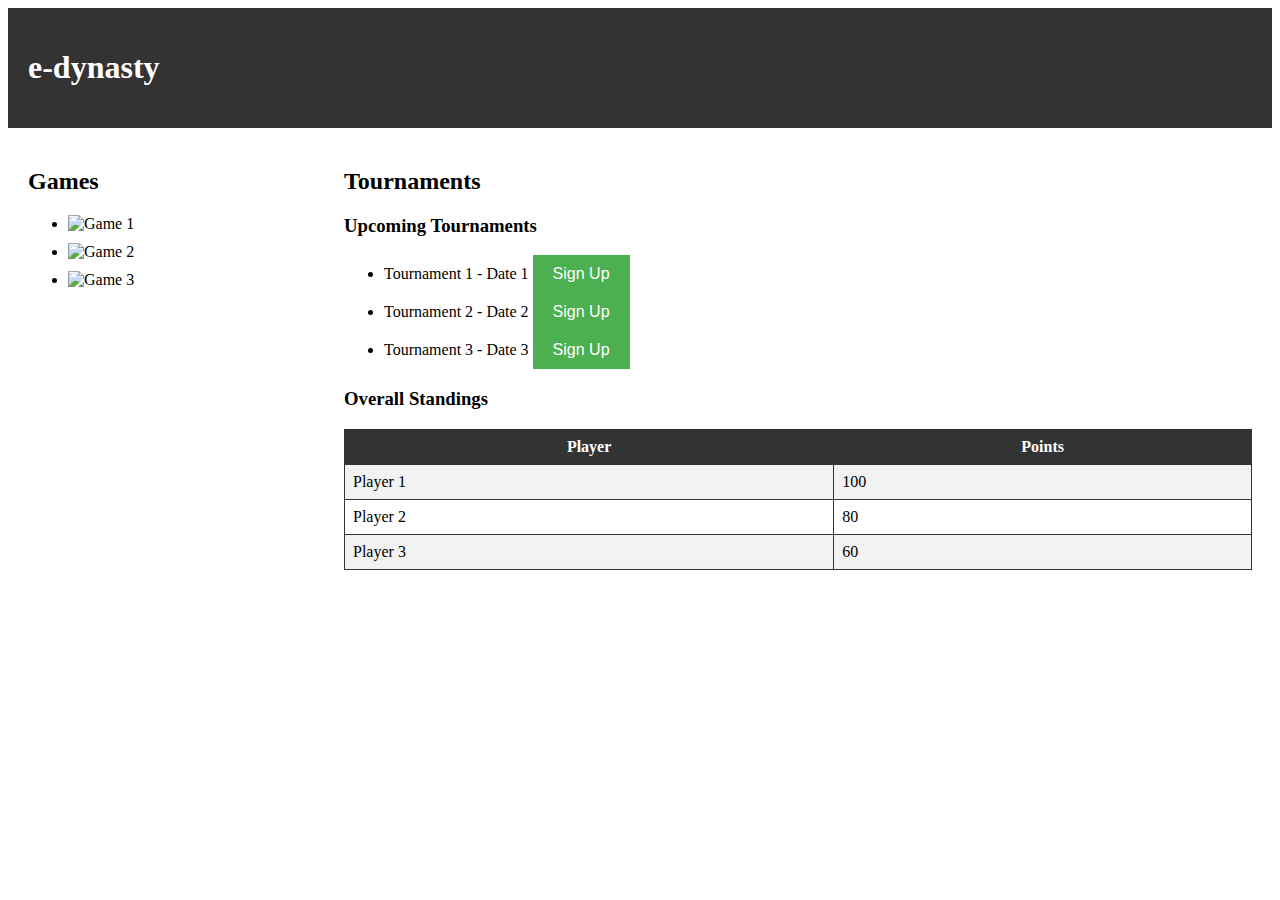
==== esports/index.html @ 07488554 "add esports site" ====
<!DOCTYPE html>
<html>
<head>
  <meta charset="UTF-8">
  <title>e-dynasty</title>
  <link rel="stylesheet" type="text/css" href="styles.css">
</head>
<body>
  <header>
    <h1>e-dynasty</h1>
  </header>

  <aside>
    <h2>Games</h2>
    <ul>
      <li><img src="game1_logo.png" alt="Game 1"></li>
      <li><img src="game2_logo.png" alt="Game 2"></li>
      <li><img src="game3_logo.png" alt="Game 3"></li>
    </ul>
  </aside>

  <main>
    <h2>Tournaments</h2>
    <section>
      <h3>Upcoming Tournaments</h3>
      <ul>
        <li>
          <span>Tournament 1 - Date 1</span>
          <button class="signup-button">Sign Up</button>
        </li>
        <li>
          <span>Tournament 2 - Date 2</span>
          <button class="signup-button">Sign Up</button>
        </li>
        <li>
          <span>Tournament 3 - Date 3</span>
          <button class="signup-button">Sign Up</button>
        </li>
      </ul>
    </section>

    <section>
      <h3>Overall Standings</h3>
      <table>
        <tr>
          <th>Player</th>
          <th>Points</th>
        </tr>
        <tr>
          <td>Player 1</td>
          <td>100</td>
        </tr>
        <tr>
          <td>Player 2</td>
          <td>80</td>
        </tr>
        <tr>
          <td>Player 3</td>
          <td>60</td>
        </tr>
      </table>
    </section>
  </main>
</body>
</html>
---- esports/styles.css ----
/* CSS styles for the e-dynasty website */

/* Header styles */
header {
    background-color: #333;
    color: #fff;
    padding: 20px;
  }
  
  /* Aside styles */
  aside {
    float: left;
    width: 20%;
    padding: 20px;
  }
  
  /* Main styles */
  main {
    margin-left: 25%;
    padding: 20px;
  }
  
  /* Game logo styles */
  aside img {
    width: 100px;
    height: 100px;
    margin-bottom: 10px;
  }
  
  /* Table styles */
  table {
    width: 100%;
    border-collapse: collapse;
  }
  
  table th, table td {
    border: 1px solid #333;
    padding: 8px;
  }
  
  table th {
    background-color: #333;
    color: #fff;
  }
  
  table tr:nth-child(even) {
    background-color: #f2f2f2;
  }
  
  /* Responsive styles */
  @media screen and (max-width: 600px) {
    aside {
      width: 100%;
      float: none;
    }
  
    main {
      margin-left: 0;
    }
  }
  
  /* Sign-up button styles */
  .signup-button {
    background-color: #4CAF50;
    color: #fff;
    border: none;
    padding: 10px 20px;
    text-align: center;
    text-decoration: none;
    display: inline-block;
    font-size: 16px;
    cursor: pointer;
    transition: background-color 0.3s ease;
  }
  
  .signup-button:hover {
    background-color: #45a049;
  }
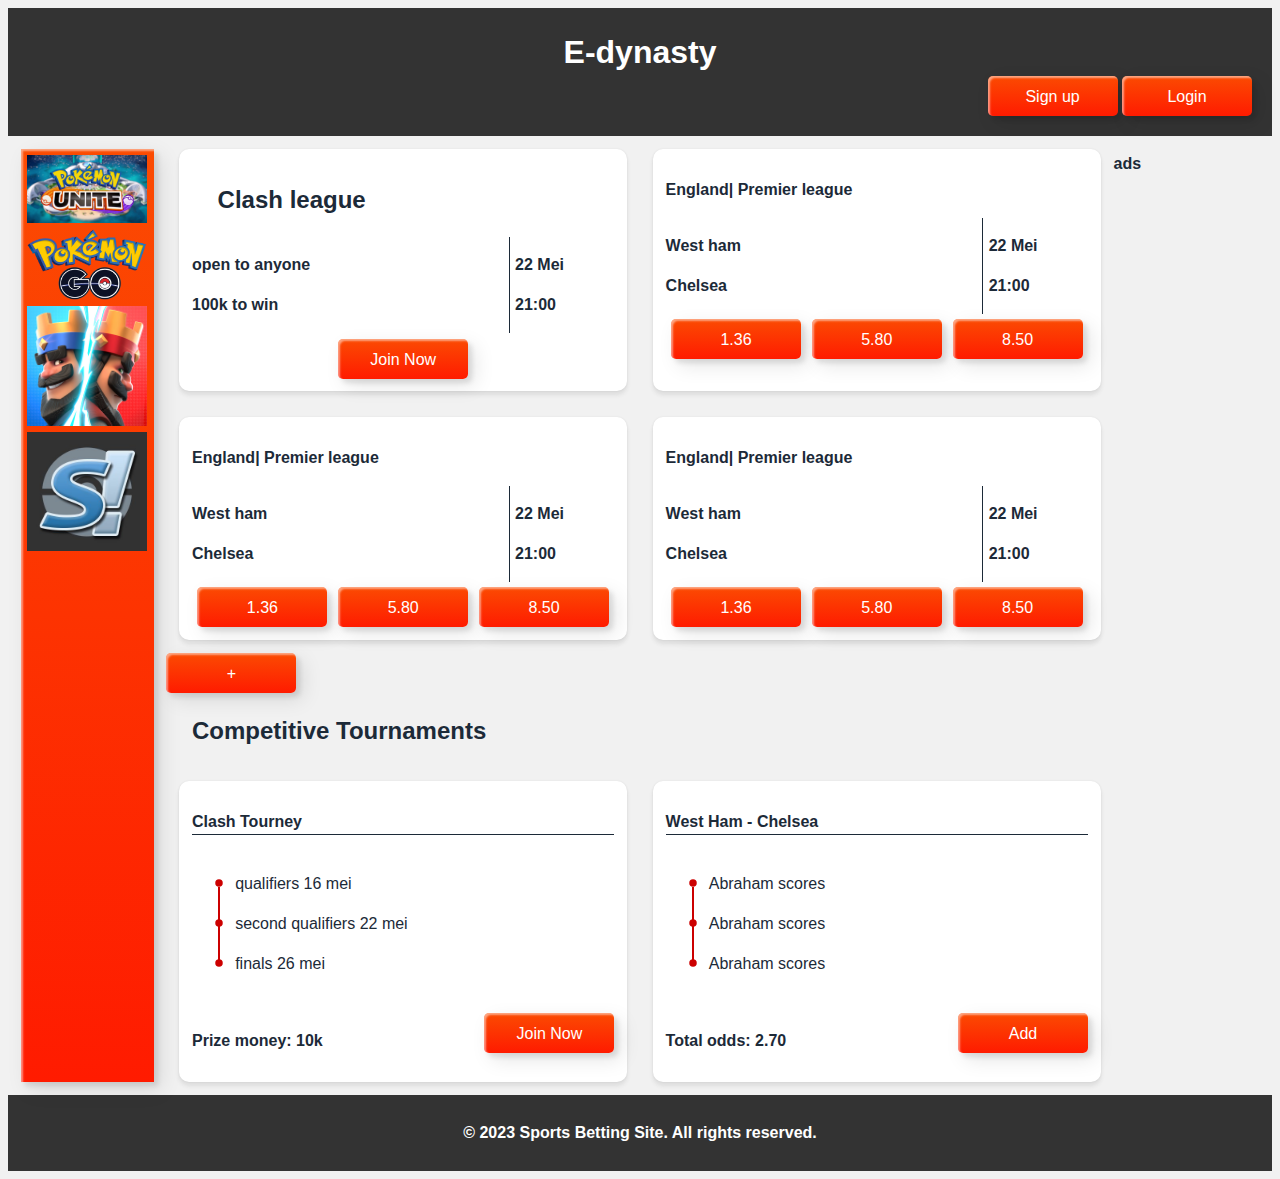
==== commit 92d98bdf: "new pages" ====
--- a/esports/index.html
+++ b/esports/index.html
@@ -2,64 +2,165 @@
 <html>
 <head>
   <meta charset="UTF-8">
-  <title>e-dynasty</title>
-  <link rel="stylesheet" type="text/css" href="styles.css">
+  <title>Sports Betting Site</title>
+  <link rel="stylesheet" type="text/css" href="sport.css">
 </head>
 <body>
   <header>
-    <h1>e-dynasty</h1>
+    <h1>E-dynasty</h1>
+    <nav>
+      <ul></ul>
+      </ul>
+      <div class="Login">
+      <button>Sign up</button>
+      <button>Login</button>
+    </div>
+    </nav>
   </header>
 
+  <main>
+
   <aside>
-    <h2>Games</h2>
     <ul>
-      <li><img src="game1_logo.png" alt="Game 1"></li>
-      <li><img src="game2_logo.png" alt="Game 2"></li>
-      <li><img src="game3_logo.png" alt="Game 3"></li>
+        <li><a href="#"><img src="./assets/images/unite.jpg"> </a></li>
+        <li><a href="#"><img src="./assets/images/pogo.png"> </a></li>
+        <li><a href="#"><img src="./assets/images/clash.jpg"> </a></li>
+        <li><a href="#"><img src="./assets/images/showdown.jpg"> </a></li>
     </ul>
   </aside>
 
-  <main>
-    <h2>Tournaments</h2>
-    <section>
-      <h3>Upcoming Tournaments</h3>
-      <ul>
-        <li>
-          <span>Tournament 1 - Date 1</span>
-          <button class="signup-button">Sign Up</button>
-        </li>
-        <li>
-          <span>Tournament 2 - Date 2</span>
-          <button class="signup-button">Sign Up</button>
-        </li>
-        <li>
-          <span>Tournament 3 - Date 3</span>
-          <button class="signup-button">Sign Up</button>
-        </li>
-      </ul>
-    </section>
+  
+  <div class="container">
+	<!-- code here -->
+	<div class="match soccer">
+        <h2>Clash league</h2>
+        <div class="betbody">
+        <div class="teams">
+        <p>open to anyone</p>
+        <p>100k to win</p>
+        </div>
+        <div class="date">
+            <p>22 Mei</p>
+            <p>21:00</p>
+        </div>
+    </div>
+    <div class="betbuttons">
+        <button>Join Now</button>
+    </div>
+	</div>
+    <div class="match soccer">
+        <p>England| Premier league</p>
+        <div class="betbody">
+        <div class="teams">
+        <p>West ham</p>
+        <p>Chelsea</p>
+        </div>
+        <div class="date">
+            <p>22 Mei</p>
+            <p>21:00</p>
+        </div>
+    </div>
+    <div class="betbuttons">
+        <button>1.36</button>
+        <button>5.80</button>
+        <button>8.50</button>
+    </div>
+	</div>
+    <div class="match soccer">
+        <p>England| Premier league</p>
+        <div class="betbody">
+        <div class="teams">
+        <p>West ham</p>
+        <p>Chelsea</p>
+        </div>
+        <div class="date">
+            <p>22 Mei</p>
+            <p>21:00</p>
+        </div>
+    </div>
+    <div class="betbuttons">
+        <button>1.36</button>
+        <button>5.80</button>
+        <button>8.50</button>
+    </div>
+	</div>
+    <div class="match soccer">
+        <p>England| Premier league</p>
+        <div class="betbody">
+        <div class="teams">
+        <p>West ham</p>
+        <p>Chelsea</p>
+        </div>
+        <div class="date">
+            <p>22 Mei</p>
+            <p>21:00</p>
+        </div>
+    </div>
+    <div class="betbuttons">
+        <button>1.36</button>
+        <button>5.80</button>
+        <button>8.50</button>
+    </div>
+	</div>
+    <button>+</button>
+</div>
+<div class="ads">
+    <p>ads</p>
+</div>
 
-    <section>
-      <h3>Overall Standings</h3>
-      <table>
-        <tr>
-          <th>Player</th>
-          <th>Points</th>
-        </tr>
-        <tr>
-          <td>Player 1</td>
-          <td>100</td>
-        </tr>
-        <tr>
-          <td>Player 2</td>
-          <td>80</td>
-        </tr>
-        <tr>
-          <td>Player 3</td>
-          <td>60</td>
-        </tr>
-      </table>
-    </section>
-  </main>
+<div class="popular">
+<h2>Competitive Tournaments</h2>
+    <div class="container">
+    <div class="match soccer">
+        <p class="popularbet">Clash Tourney</p>
+        <ul class="popularparley">
+            <li>
+                <div class="bullet">
+                    <svg aria-hidden="true" viewBox="0 0 32 32" focusable="false"><circle stroke="none" cx="16" cy="16" r="10"></circle></svg>
+                  </div>
+                  qualifiers 16 mei</li>
+            <li><div class="bullet">
+                <svg aria-hidden="true" viewBox="0 0 32 32" focusable="false"><circle stroke="none" cx="16" cy="16" r="10"></circle></svg>
+              </div>
+                second qualifiers 22 mei</li>
+            <li><div class="bullet">
+                <svg aria-hidden="true" viewBox="0 0 32 32" focusable="false"><circle stroke="none" cx="16" cy="16" r="10"></circle></svg>
+              </div>
+                finals 26 mei</li>
+        </ul>
+        <div class="odds">
+            <p>Prize money: 10k</p>
+            <button>Join Now</button>
+        </div>
+    </div>
+    <div class="match soccer">
+        <p class="popularbet">West Ham - Chelsea</p>
+        <ul class="popularparley">
+            <li>
+                <div class="bullet">
+                    <svg aria-hidden="true" viewBox="0 0 32 32" focusable="false"><circle stroke="none" cx="16" cy="16" r="10"></circle></svg>
+                  </div>
+                  Abraham scores</li>
+            <li><div class="bullet">
+                <svg aria-hidden="true" viewBox="0 0 32 32" focusable="false"><circle stroke="none" cx="16" cy="16" r="10"></circle></svg>
+              </div>
+                Abraham scores</li>
+            <li><div class="bullet">
+                <svg aria-hidden="true" viewBox="0 0 32 32" focusable="false"><circle stroke="none" cx="16" cy="16" r="10"></circle></svg>
+              </div>
+                Abraham scores</li>
+        </ul>
+        <div class="odds">
+            <p>Total odds: 2.70</p>
+            <button>Add</button>
+        </div>
+    </div>
+</div>
+</div>
+</main>
+  
+  <footer>
+    <p>&copy; 2023 Sports Betting Site. All rights reserved.</p>
+  </footer>
 </body>
 </html>
--- a/esports/sport.css
+++ b/esports/sport.css
@@ -0,0 +1,394 @@
+
+:root {
+    --color-text-primary: #1c2a38;
+    --color-text-secondary: #8a8f98;
+    --color-text-alert: #d72641;
+    --color-text-icon: #dbdade;
+    --color-bg-primary: #fff;
+    --color-bg-secondary: #f1f1f1;
+    --color-bg-alert: #fdeaec;
+    --color-theme-primary: #623ce6;
+}
+button, input, select, textarea {
+    font: inherit;
+}
+img {
+    display: block;
+}
+strong {
+    font-weight: 600;
+}
+body {
+    font-family: "Inter", sans-serif;
+    line-height: 1.5;
+    color: var(--color-text-primary);
+    background-color: var(--color-bg-secondary);
+}
+.match {
+    background-color: var(--color-bg-primary);
+    display: flex;
+    flex-direction: column;
+    min-width: 33vw;
+    border-radius: 10px;
+    box-shadow: 0 0 2px 0 rgba(48, 48, 48, 0.1), 0 4px 4px 0 rgba(48, 48, 48, 0.1);
+    padding: 1vw;
+    margin: 1vw;
+}
+.match-header {
+    display: flex;
+    border-bottom: 2px solid rgba(48, 48, 48, 0.1);
+    padding: 16px;
+}
+.match-status {
+    background-color: var(--color-bg-alert);
+    color: var(--color-text-alert);
+    padding: 8px 12px;
+    border-radius: 6px;
+    font-weight: 600;
+    font-size: 14px;
+    display: flex;
+    align-items: center;
+    line-height: 1;
+    margin-right: auto;
+}
+.match-status:before {
+    content: "";
+    display: block;
+    width: 6px;
+    height: 6px;
+    background-color: currentColor;
+    border-radius: 50%;
+    margin-right: 8px;
+}
+.match-tournament {
+    display: flex;
+    align-items: center;
+    font-weight: 600;
+}
+.match-tournament img {
+    width: 20px;
+    margin-right: 12px;
+}
+.match-actions {
+    display: flex;
+    margin-left: auto;
+}
+.btn-icon {
+    border: 0;
+    background-color: transparent;
+    color: var(--color-text-icon);
+    display: flex;
+    align-items: center;
+    justify-content: center;
+}
+.match-content {
+    display: flex;
+    position: relative;
+}
+.column {
+    padding: 32px;
+    display: flex;
+    justify-content: center;
+    align-items: center;
+    width: calc(100% / 3);
+}
+.team {
+    display: flex;
+    flex-direction: column;
+    align-items: center;
+}
+.team-logo {
+    width: 100px;
+    height: 100px;
+    display: flex;
+    align-items: center;
+    justify-content: center;
+    border-radius: 50%;
+    background-color: var(--color-bg-primary);
+    box-shadow: 0 4px 4px 0 rgba(48, 48, 48, 0.15), 0 0 0 15px var(--color-bg-secondary);
+}
+.team-logo img {
+    width: 50px;
+}
+.team-name {
+    text-align: center;
+    margin-top: 24px;
+    font-size: 20px;
+    font-weight: 600;
+}
+.match-details {
+    display: flex;
+    flex-direction: column;
+    align-items: center;
+}
+.match-date, .match-referee {
+    font-size: 14px;
+    color: var(--color-text-secondary);
+}
+.match-date strong, .match-referee strong {
+    color: var(--color-text-primary);
+}
+.match-score {
+    margin-top: 12px;
+    display: flex;
+    align-items: center;
+}
+.match-score-number {
+    font-size: 48px;
+    font-weight: 600;
+    line-height: 1;
+}
+.match-score-number--leading {
+    color: var(--color-theme-primary);
+}
+.match-score-divider {
+    font-size: 28px;
+    font-weight: 700;
+    line-height: 1;
+    color: var(--color-text-icon);
+    margin-left: 10px;
+    margin-right: 10px;
+}
+.match-time-lapsed {
+    color: #df9443;
+    font-size: 14px;
+    font-weight: 600;
+    margin-top: 8px;
+}
+.match-referee {
+    margin-top: 12px;
+}
+.match-bet-options {
+    display: flex;
+    margin-top: 8px;
+    padding-bottom: 12px;
+}
+.match-bet-option {
+    margin-left: 4px;
+    margin-right: 4px;
+    border: 1px solid var(--color-text-icon);
+    background-color: #f9f9f9;
+    border-radius: 2px;
+    color: var(--color-text-secondary);
+    font-size: 14px;
+    font-weight: 600;
+    padding: 4px 8px;
+}
+.match-bet-place {
+    position: absolute;
+    bottom: -16px;
+    left: 50%;
+    transform: translateX(-50%);
+    border: 0;
+    background-color: var(--color-theme-primary);
+    border-radius: 6px;
+    padding: 10px 48px;
+    color: rgba(255, 255, 255, 0.9);
+    font-size: 14px;
+    box-shadow: 0 4px 8px 0 rgba(48, 48, 48, 0.25);
+}
+.container {
+    display: grid;
+    grid-template-columns: 1fr 1fr;
+}
+
+footer {
+   background-color: #333;
+   color: #fff;
+   padding: 10px;
+   text-align: center;
+ }
+
+
+ header {
+   background-color: #333;
+   color: #fff;
+   padding: 20px;
+ }
+ 
+ header h1 {
+   margin: 0;
+ }
+ 
+ nav{
+    display: flex;
+    justify-content: space-between;
+ }
+ nav ul {
+   list-style-type: none;
+   margin: 0;
+   padding: 0;
+ }
+ 
+ nav ul li {
+   display: inline;
+   margin-right: 10px;
+ }
+ 
+ nav ul li a {
+   color: #fff;
+   text-decoration: none;
+ }
+
+ .betbody{
+    display: grid;
+    grid-template-columns: 3fr 1fr;
+
+ }
+
+ p{
+    font-weight: bold;
+ }
+
+ .betbuttons{
+    display: flex;
+    flex-direction: row;
+    justify-content: space-around;
+ }
+
+ button{
+  color: #fff;
+  border-radius: 5px;
+  padding: 10px 25px;
+  font-family: 'Lato', sans-serif;
+  font-weight: 500;
+  background: transparent;
+  cursor: pointer;
+  transition: all 0.3s ease;
+  position: relative;
+  display: inline-block;
+   box-shadow:inset 2px 2px 2px 0px rgba(255,255,255,.5),
+   7px 7px 20px 0px rgba(0,0,0,.1),
+   4px 4px 5px 0px rgba(0,0,0,.1);
+  outline: none;
+    width: 130px;
+  height: 40px;
+  line-height: 42px;
+  padding: 0;
+  border: none;
+  background: rgb(255,27,0);
+background: linear-gradient(0deg, rgba(255,27,0,1) 0%, rgba(251,75,2,1) 100%);
+ }
+
+ button:hover {
+    color: #f0094a;
+    background: transparent;
+     box-shadow:none;
+  }
+
+button:before,
+button:after{
+  content:'';
+  position:absolute;
+  top:0;
+  right:0;
+  height:2px;
+  width:0;
+  background: #f0094a;
+  box-shadow:
+   -1px -1px 5px 0px #fff,
+   7px 7px 20px 0px #0003,
+   4px 4px 5px 0px #0002;
+  transition:400ms ease all;
+}
+button:after{
+  right:inherit;
+  top:inherit;
+  left:0;
+  bottom:0;
+}
+button:hover:before,
+button:hover:after{
+  width:100%;
+  transition:800ms ease all;
+}
+
+
+main{
+    display: grid;
+    grid-template-columns: 1fr 4fr 1fr;
+}
+
+aside{
+    background: rgb(255,27,0);
+    background: linear-gradient(0deg, rgba(255,27,0,1) 0%, rgba(251,75,2,1) 100%);
+    box-shadow:inset 2px 2px 2px 0px rgba(255,255,255,.5),
+   7px 7px 20px 0px rgba(0,0,0,.1),
+   4px 4px 5px 0px rgba(0,0,0,.1);
+  margin: 1vw;
+  color: #fff;
+  grid-row-start: 1;
+  grid-row-end: 3;
+}
+
+.odds{
+    display: flex;
+    flex-direction: row;
+    justify-content: space-between;
+}
+
+h2{
+    margin-left: 2vw;
+}
+
+.date{
+    border-left: #1c2a38 1px solid;
+    padding-left: 5%;
+    margin-bottom: 5%;
+}
+
+
+.popularbet{
+    border-bottom: #1c2a38 solid 1px;
+}
+
+.popularparley {
+    list-style-type: none;
+  }
+  
+  .popularparley li {
+    /* You need to turn on relative positioning so the line is placed relative to the item rather than absolutely on the page */
+    position: relative;
+    
+    /* Use padding to space things out rather than margins as the line would get broken up otherwise */
+    margin: 0;
+    padding-bottom: 1em;
+    padding-left: 20px;
+  }
+  
+  /* The actual line being placed before each list item, tweak width and color as appropriate */
+  .popularparley li:before {
+    background-color: #c00;
+    width: 2px;
+    content: '';
+    position: absolute;
+    top: 0px;
+    bottom: 0px;
+    left: 5px;
+  }
+      
+  /* Start the line further down on the first list item */
+  .popularparley li:first-child:before { top: 15px;  }
+  
+  /* Stop the line short on the final list item */
+  .popularparley li:last-child:before { height: 8px; }
+      
+  /* Styles for the SVG bullet points */
+  .bullet { margin-left: -20px; width: 12px; fill: #c00; float: left; padding-right: 10px }
+  .bullet.big { width: 16px; margin-left: -22px; padding-right: 8px }
+
+  h1{
+    display: flex;
+    justify-content: center;
+  }
+
+  img{
+    width: 100%;
+    margin-bottom: 5%;
+  }
+
+  ul{
+    list-style: none;
+    margin: 0;
+    padding: 5%;
+  }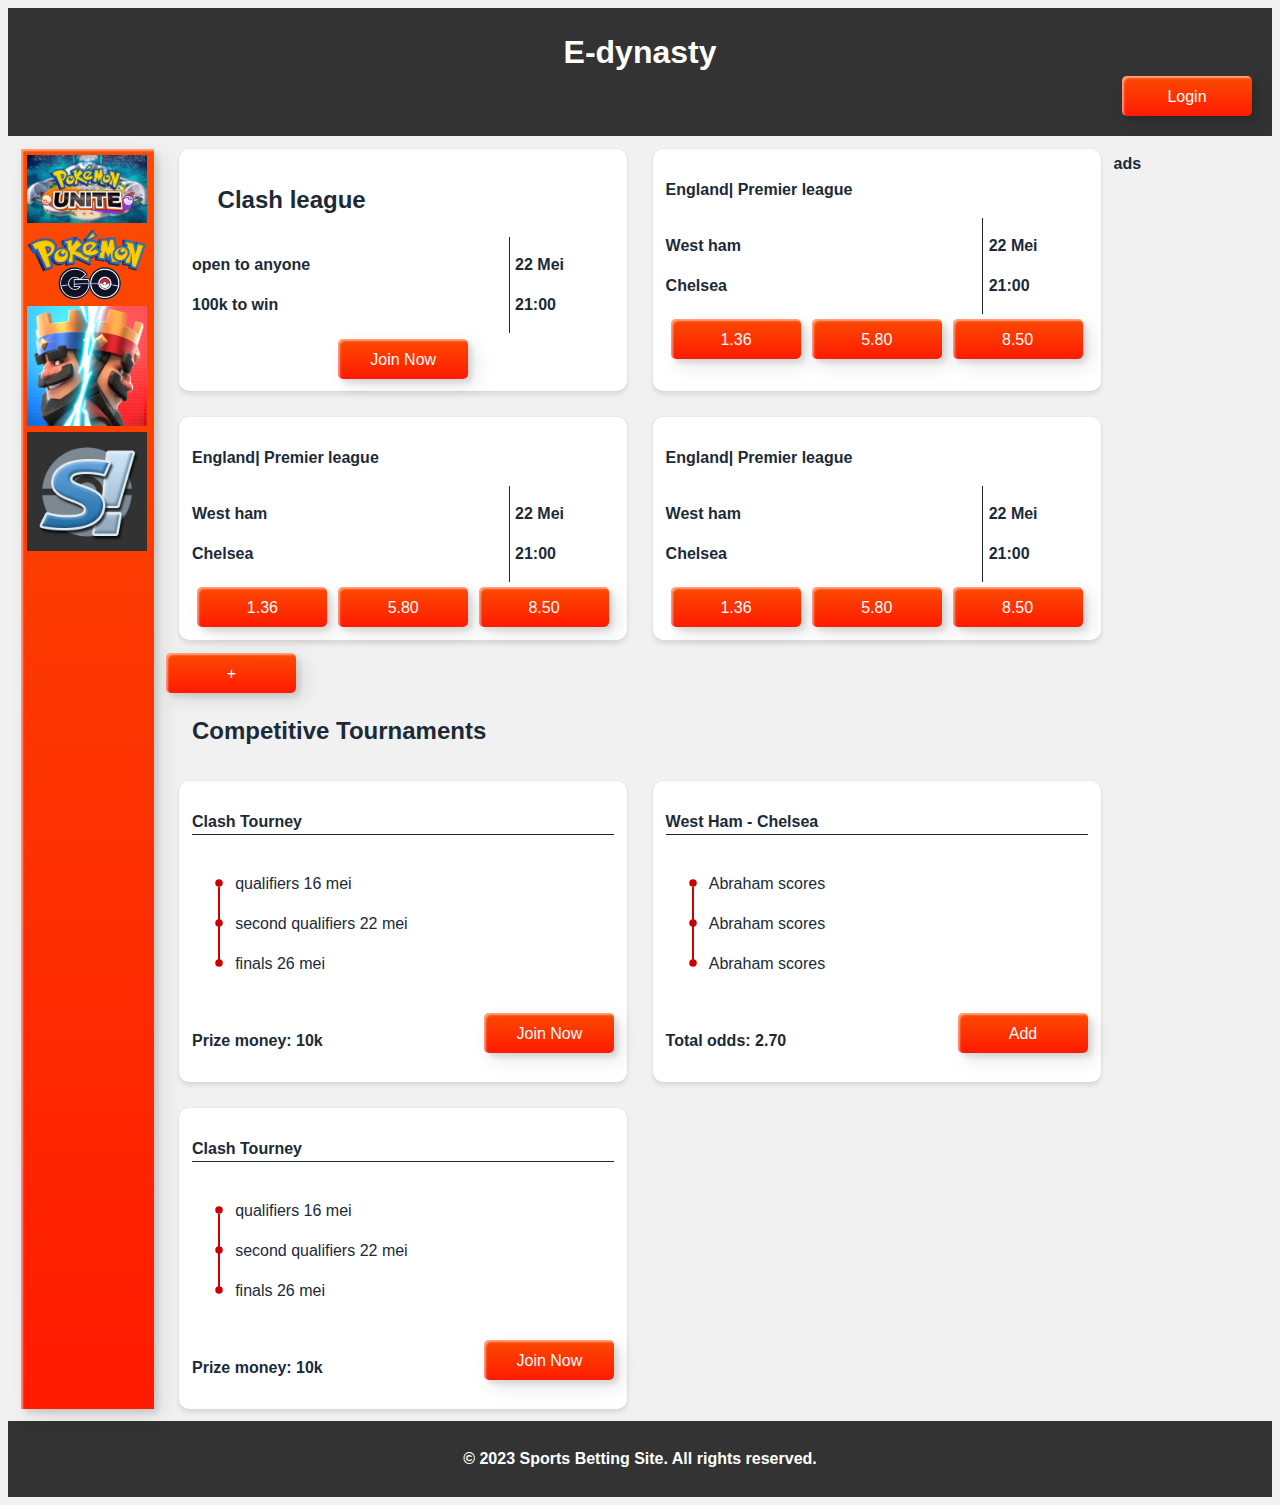
==== commit c2b0287e: "first attempt and add tourneys" ====
--- a/esports/index.html
+++ b/esports/index.html
@@ -4,6 +4,7 @@
   <meta charset="UTF-8">
   <title>Sports Betting Site</title>
   <link rel="stylesheet" type="text/css" href="sport.css">
+  <script src="./assets/js/index.js"></script>
 </head>
 <body>
   <header>
@@ -12,7 +13,6 @@
       <ul></ul>
       </ul>
       <div class="Login">
-      <button>Sign up</button>
       <button>Login</button>
     </div>
     </nav>
@@ -110,8 +110,8 @@
 
 <div class="popular">
 <h2>Competitive Tournaments</h2>
-    <div class="container">
-    <div class="match soccer">
+    <div class="container competitive">
+    <div class="match">
         <p class="popularbet">Clash Tourney</p>
         <ul class="popularparley">
             <li>
@@ -133,7 +133,7 @@
             <button>Join Now</button>
         </div>
     </div>
-    <div class="match soccer">
+    <div class="match competitive">
         <p class="popularbet">West Ham - Chelsea</p>
         <ul class="popularparley">
             <li>
